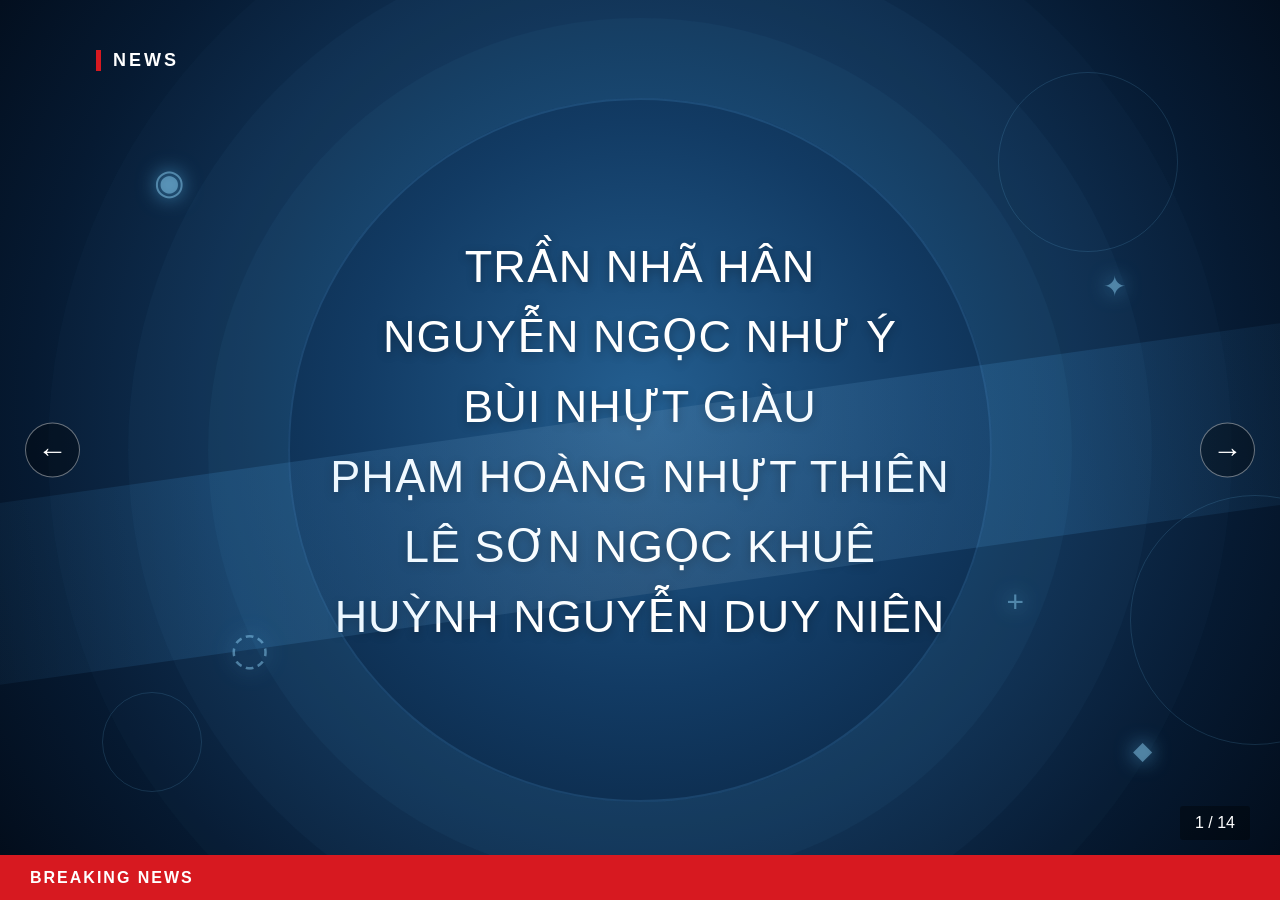
==== index.html @ 6ae09966 "Rename thuyettrinh.html to index.html" ====
<!DOCTYPE html>
<html lang="vi">

<head>
    <meta charset="UTF-8">
    <meta name="viewport" content="width=device-width, initial-scale=1.0">

    <title>My Presentation</title>

    <link rel="stylesheet" href="thuyettrinh2.css">
</head>

<body>

    <div class="floating-elements">
    <div class="orb orb1">◉</div>
    <div class="orb orb2">✦</div>
    <div class="orb orb3">◌</div>
    <div class="orb orb4">+</div>
    <div class="orb orb5">◆</div>

    <div class="ring ring1"></div>
    <div class="ring ring2"></div>
    <div class="ring ring3"></div>
</div>

     <!-- SLIDE 1 -->
    <div class="slide active">
        <div class="content">
            <h1>Trần Nhã Hân</h1>
            <h1>Nguyễn Ngọc Như Ý</h1>
            <h1>Bùi Nhựt Giàu</h1>
            <h1>Phạm Hoàng Nhựt Thiên</h1>
            <h1>Lê Sơn Ngọc Khuê</h1>
            <h1>Huỳnh Nguyễn Duy Niên</h1>

        </div>
    </div>



    <!-- SLIDE 2 -->
    <div class="slide">
        <div class="content">


            <h1> Thực Trạng Vấn Đề Việc Làm Tại Địa Phương  </h1>

            <h2>Chuyển dịch lao động( tích cực)</h2>
            <p>Đang có xu hướng chuyển dịch lao động từ nông nghiệp sang công nghiệp và dịch vụ.</p>
            <p>Quá trình chuyển dịch cơ cấu lao động vẫn còn gặp nhiều khó khăn.</p>
            <h2>Áp lực về việc làm tại chỗ</h2>
            <p>Lao động tương đối dồi dào nhưng nhu cầu tuyển dụng của doanh nghiệp còn hạn chế.</p>
            <p>Cơ hội việc làm tại địa phương chưa đáp ứng đầy đủ nhu cầu của người lao động.</p>
            <p>Một bộ phận lao động phải tìm việc ở nơi khác.</p>
            <h2>Hạn chế về chất lượng lao động</h2>
            <p>Một bộ phận lao động còn hạn chế về tay nghề và trình độ chuyên môn.</p>
            <p>Lao động trẻ thiếu kinh nghiệm thực tế, chưa đáp ứng đầy đủ yêu cầu của doanh nghiệp.</p>
            <p>Kỹ năng và khả năng thích ứng với công việc mới còn hạn chế.</p>
            <h1>

            </h1>


        </div>
    </div>

    <!-- SLIDE 3 -->
    <div class="slide">
        <div class="content">
            <div class="images">
            <img class="img1" src="sodo.jpg">
            <h1>

            </h1>
            <img class="img2" src="tron.jpg">
            </div>
        </div>
    </div>

    <!-- SLIDE 4 -->
    <div class="slide">
        <div class="content">

            <h1>Số dân lao động và nhu cầu tuyển dụng tại Đồng Tháp</h1>

            <div class="chart-info">

                <div class="chart">
                    <img src="bieudocotkep.jpg">
                </div>

                <div class="info">
                    <p>Biểu đồ cột kép về số dân lao động và nhu cầu tuyển dụng của doanh nghiệp ở tỉnh Đồng Tháp( tỉnh Đồng Tháp và Tiền Giang cũ cộng lai khi chưa xác nhập và tỉnh Đồng Tháp mới khi đã xác nhập) trong giai đoạn 2021 – 2026 phản ánh bức tranh toàn diện về sự tăng trưởng quy mô và xu hướng dịch chuyển tích cực của mối quan hệ cung - cầu lao động tại Đồng Tháp.</p>

                    <p>Về nguồn cung, số người trong độ tuổi lao động duy trì ở mức cao và tăng đều từ 2,15 triệu người (năm 2021) lên 2,21 triệu người (năm 2024), và tiếp tục đạt 2,25 triệu người vào năm 2026 sau khi sáp nhập tỉnh. </p>
                    
                    <p>Song song đó, dù nhu cầu tuyển dụng mới chỉ chiếm tỷ trọng nhỏ (do phần lớn người dân đã có việc làm từ trước), cột cầu lao động vẫn ghi nhận sự bứt phá mạnh mẽ từ đáy 0,055 triệu vị trí (năm 2021) lên 0,068 triệu (năm 2024) và dự kiến chạm mốc 0,075 triệu vào năm 2026.</p>

                    <p>Sự biến động đồng bộ này mang lại nhận xét cốt lõi rằng thị trường đang chuyển dịch thành công từ "thừa lao động" sang "thiếu hụt cục bộ" nhờ năng lực hấp thụ việc làm của kinh tế địa phương cải thiện rõ rệt. </p>

                    <p>Đặc biệt, cột mốc hợp nhất tỉnh năm 2025 chính là cú hích chiến lược giúp giải quyết bài toán việc làm tại chỗ bằng cách kết nối nguồn cung dồi dào với các khu công nghiệp vĩ mô, từ đó giảm sâu tỷ lệ thất nghiệp và tạo đà phát triển bền vững.</p>

                </div>
            </div>
        </div>
    </div>

    <!-- SLIDE 5 -->
    <div class="slide">
        <div class="content">

            <h1>Tỉ lệ thất nghiệp tại Đồng Tháp</h1>

            <div class="chart-info">

                <div class="chart">
                    <img src="tilethatnghiep.jpg">
                </div>

                <div class="info">
                    <p>Tỷ lệ thất nghiệp tại Đồng Tháp có xu hướng giảm mạnh và liên tục từ mức đỉnh 4,80% (năm 2021) xuống còn 2,35% (năm 2025), phản ánh sự phục hồi mạnh mẽ và bứt phá của kinh tế địa phương [Vietnam Unemployment Rate By Provinces Annual CEIC].</p>

                    <p>Xu hướng này đang rất phù hợp, tích cực khi nhu cầu tuyển dụng của doanh nghiệp tăng đều qua từng năm, giúp hấp thụ hiệu quả lực lượng lao động dồi dào tại chỗ.</p>

                    <p> Đặc biệt, bước ngoặt sáp nhập vào năm 2025 đã kết nối thành công nguồn lao động lớn với các khu công nghiệp trọng điểm như Long Giang, Tân Hương, giúp người dân có việc làm ổn định ngay tại quê hương mà không cần ly hương lên các thành phố lớn.</p>

                    <p>Dù áp lực thất nghiệp đã được giải tỏa, số liệu này cũng báo hiệu thị trường đang chuyển dịch sang giai đoạn thiếu hụt lao động cục bộ, đòi hỏi tỉnh phải đẩy mạnh đào tạo nghề để đáp ứng kịp thời làn sóng đầu tư mới.</p>

                    <p>(Đây là sơ đồ về tỉ lệ thất nghiệp qua các năm của tỉnh Đồng Tháp và Tiềng Giang cũ trước khi xác nhập và Đồng Tháp mới khi đã xác nhập)</p>


                </div>
            </div>
        </div>
    </div>


    <!-- SLIDE 6 -->
    <div class="slide">
        <div class="content">

            <h1> Nguyên Nhân – Khoảng Cách Giữa Sức Lao Động Và Cơ Hội Việc Làm. </h1>

            <p>Đặc thù nông nghiệp: Mang tính mùa vụ, hết vụ việc làm giảm dù người dân rất bận rộn lúc cao điểm.</p>
            <p>​Lệch pha cung - cầu: Doanh nghiệp cần công nghệ và kỹ năng cao, trong khi một bộ phận lao động chưa đáp ứng được ("chưa có đúng người cho đúng việc").</p>
            <p>​Phân bố không đều: Cơ hội ở nông thôn hạn chế khiến lao động phải đi nơi khác.</p>

        </div>
    </div>


    <!-- SLIDE 7 -->
    <div class="slide">
        <div class="content">

            <h1> Giải pháp – Từ “tạo việc” đến “tạo sinh kế bền vững”</h1>

            <p>Thứ nhất, phát triển mạnh các ngành có khả năng tạo nhiều việc làm. Tỉnh cần tiếp tục thu hút đầu tư vào công nghiệp chế biến nông sản, dịch vụ, thương mại, logistics và du lịch. Đặc biệt, cần phát huy lợi thế nông nghiệp bằng cách chế biến sâu và nâng cao giá trị nông sản, thay vì chỉ sản xuất rồi bán nguyên liệu. Khi giá trị của một sản phẩm tăng lên, cơ hội việc làm cũng có thể tăng theo.</p>
            <p>Thứ hai, đào tạo nghề phải đi cùng nhu cầu thực tế. Nhà trường và cơ sở giáo dục nghề nghiệp cần phối hợp với doanh nghiệp để người học được trang bị đúng những kỹ năng thị trường cần. Người lao động cũng cần chủ động học tập, nâng cao trình độ và khả năng sử dụng công nghệ.</p>
            <p>Thứ ba, đa dạng hóa sinh kế ở nông thôn. Bên cạnh sản xuất nông nghiệp, cần phát triển làng nghề, hợp tác xã, kinh tế hộ, du lịch cộng đồng và các ngành dịch vụ. Khi người dân có thêm việc làm ngoài mùa vụ, nguy cơ thiếu việc làm sẽ giảm và thu nhập cũng ổn định hơn.</p>

        </div>
    </div>

     <!-- SLIDE 8 -->
    <div class="slide">
        <div class="content">
            <p>Thứ tư, tăng cường kết nối cung – cầu lao động. Các phiên giao dịch việc làm, hoạt động tư vấn nghề nghiệp và giới thiệu việc làm cần được tổ chức thường xuyên hơn. Điều quan trọng không chỉ là đưa người lao động đến với doanh nghiệp, mà còn phải giúp họ biết mình phù hợp với công việc nào và cần bổ sung kỹ năng gì.</p>
            <p>Cuối cùng, người lao động cần thay đổi từ tâm thế “chờ việc” sang “chủ động tạo cơ hội”: học nghề, học kỹ năng mới, mạnh dạn khởi nghiệp và tìm kiếm những hướng đi phù hợp với năng lực của bản thân.</p>
            <p>Tóm lại vấn đề việc làm trên địa bàn tỉnh đồng tháp nói riêng và nước việt nam nói chung đang có có những gam màu tích cực nhưng song hành với đó vẫn là 1 số hạn chế cần được khắc phục và muốn giải quyết bài toán ấy, cần sự đồng hành của Nhà nước trong việc tạo môi trường phát triển, doanh nghiệp trong việc mở rộng cơ hội việc làm và người lao động trong việc chủ động nâng cao năng lực.</p>
            <p>Bởi suy cho cùng, một công việc không chỉ nuôi sống một con người; một việc làm bền vững có thể nuôi dưỡng cả một gia đình, và hàng nghìn việc làm có thể tạo nên sức sống cho cả một quê hương.</p>

        </div>
    </div>






    <!-- SLIDE 9 -->
    <div class="slide">
        <div class="content">

           <img src="ChatGPT Image 18_33_27 16 thg 9, 2026.png">

        </div>
    </div>


    <!-- SLIDE 10 -->
    <div class="slide">
        <div class="content">

            <h1> Ý Nghĩa – Khi Việc Làm Trở Thành Nền Móng Của Một Quê Hương Phát Triển</h1>

            <p>Giải quyết thất nghiệp và thiếu việc làm trước hết là giúp người dân có thu nhập và ổn định cuộc sống. Nhưng ý nghĩa của việc làm còn lớn hơn một khoản tiền lương.</p>
            <p>Một người có việc làm có thể chăm lo tốt hơn cho gia đình. Một gia đình có thu nhập ổn định sẽ có điều kiện đầu tư cho giáo dục và tương lai của con cái. Hàng nghìn người có việc làm sẽ tạo nên sức mua, sức sản xuất và động lực phát triển cho cả địa phương.</p>
            <p>Đặc biệt, giải quyết việc làm còn giúp khai thác tốt nguồn nhân lực tại chỗ, hạn chế tình trạng người trẻ phải rời quê chỉ vì thiếu cơ hội. Khi người dân có thể học tập, làm việc và lập nghiệp ngay trên quê hương, Đồng Tháp không chỉ giữ được nguồn lao động mà còn giữ được những ước mơ và khát vọng phát triển của thế hệ trẻ.</p>
            
        </div>
    </div>


     <!-- SLIDE 11 -->
    <div class="slide">
        <div class="content">
            <h1>Nhận xét sự thay đổi thu nhập bình quân đầu người một tháng của các vùng năm 2024 so với năm 2024 (so với năm 2010)</h1>

            <h2>Xu hướng tăng trưởng diện rộng: </h2>
                <p>Thu nhập bình quân đầu người của tất cả các vùng trên cả nước đều chứng kiến sự bứt phá mạnh mẽ qua các năm, phản ánh rõ nét thành tựu phát triển kinh tế và đời sống người dân ngày càng được nâng cao.</p>
            <h2>​Dẫn chứng minh họa thực tế:</h2>
            <p>​Vùng Trung du và miền núi phía Bắc tăng từ 907 nghìn đồng (2010) lên 3.749 nghìn đồng (2024) (tăng gấp khoảng 4,1 lần).</p>
            <p>​Vùng Bắc Trung Bộ có tốc độ vươn lên rất ấn tượng, tăng từ 903 nghìn đồng lên 4.630 nghìn đồng (tăng hơn 5 lần).</p>
            <p>​Vùng Đông Nam Bộ và Đồng Bằng Sông Hồng  tiếp tục khẳng định vị trọng điểm dẫn  đầu cả nước về giá trị tuyệt đối, tăng từ 2.212 nghìn đồng lên 6.860 nghìn đồng và từ 1561 lên 6840</p>
            </div>
    </div>

     <!-- SLIDE 12 -->
    <div class="slide">
        <div class="content">
            <h1>​ Nhận xét sự phân hoá thu nhập theo vùng của từng năm</h1>

            <p>​Chênh lệch vùng miền sâu sắc: Ở mỗi thời điểm, bức tranh thu nhập luôn tồn tại sự phân hóa rõ rệt. Nhóm các vùng kinh tế đầu tàu (Đông Nam Bộ, Đồng bằng sông Hồng) luôn giữ đỉnh bảng với mức thu nhập cao vượt trội; trong khi các khu vực có địa hình khó khăn (như Trung du và miền núi phía Bắc hay Tây Nguyên) thường có mức thu nhập thấp hơn đáng kể.</p>
            <p>​Khoảng cách tuyệt đối bị nới rộng: Do điểm xuất phát ban đầu giữa các vùng không đồng đều, khoảng cách chênh lệch về giá trị tiền tệ thực tế giữa vùng cao nhất và vùng thấp nhất ngày càng doãng ra theo thời gian, cho thấy sự tăng trưởng chưa thực sự đồng đều về tốc độ giữa các vùng.</p>

        </div>
    </div>

     <!-- SLIDE 13 -->
    <div class="slide">
        <div class="content">
            
            <img src="nhanxet.jpg">


        </div>
    </div>

     <!-- SLIDE 14 -->
    <div class="slide">
        <div class="content">
            <h1>Kết luận khái quát</h1>

            <p>​Sự gia tăng thu nhập trên phạm vi toàn quốc là minh chstyleứng sinh động cho sự đi lên của nền kinh tế đất nước.</p>
            <p>​Tuy nhiên, bài toán phân hóa thu nhập giữa các vùng vẫn còn đó, phản ánh sự chênh lệch về trình độ phát triển kinh tế, cơ cấu lao động và tiềm năng thu hút đầu tư giữa các khu vực trong cả nước vì vậy đây là đề tài cần được bàn luận để đựa ra những giải pháp trọng tâm cải thiện nền kinh tế đồng điệu trên cả nước</p>

        </div>
    </div>

    <!-- MŨI TÊN -->
     <button class="arrow" id="prev">←</button>
    <button class="arrow" id="next">→</button>


    <!-- SỐ SLIDE -->
    <div id="counter">1 / 14</div>


    <script src="thuyettrinh3.js"></script>

</body>
</html>
---- thuyettrinh2.css ----
* {
    box-sizing: border-box;
    margin: 0;
    padding: 0;
}

body {
    background: #111827;
    font-family: Arial, sans-serif;
    overflow: hidden;
}

/* SLIDE */

.slide {
    width: 100vw;
    height: 100vh;

    display: none;
    justify-content: center;
    align-items: center;

    position: relative;
    overflow: hidden;

    background:
        radial-gradient(
            circle at 50% 45%,
            #245f91 0%,
            #123b64 35%,
            #061a32 75%,
            #020b18 100%
        );

    color: white;
}


.slide.active {
    display: flex;
}

/* ĐƯỜNG TRANG TRÍ PHÍA TRÊN */

.slide::before {
    content: "";

    position: absolute;

    width: 700px;
    height: 700px;

    border: 2px solid rgba(100, 190, 255, 0.15);

    border-radius: 50%;

    top: 50%;
    left: 50%;

    transform: translate(-50%, -50%);

    box-shadow:
        0 0 0 80px rgba(100, 190, 255, 0.04),
        0 0 0 160px rgba(100, 190, 255, 0.03),
        0 0 0 240px rgba(100, 190, 255, 0.02);
}

.slide .content::after {
    content: "";

    position: absolute;

    width: 150%;
    height: 180px;

    top: 45%;
    left: -25%;

    background: linear-gradient(
        90deg,
        transparent,
        rgba(80, 180, 255, 0.15),
        rgba(255, 255, 255, 0.08),
        rgba(80, 180, 255, 0.15),
        transparent
    );

    transform: rotate(-8deg);

    pointer-events: none;
}

/* NỘI DUNG */

.content {
    width: 85%;
    height: 80%;

    display: flex;

    flex-direction: column;

    justify-content: center;
    align-items: center;

    text-align: center;

    position: relative;
}

/* LOGO NEWS */

.content::before {
    content: "NEWS";

    position: absolute;

    top: -40px;
    left: 0;

    font-size: 18px;
    font-weight: bold;

    letter-spacing: 3px;

    color: #ffffff;

    border-left: 5px solid #d71920;

    padding-left: 12px;
}

/* TIÊU ĐỀ */

h1 {
    font-size: 45px;

    font-weight: 500;

    letter-spacing: 1px;

    margin-bottom: 17px;

    text-transform: uppercase;

    text-shadow: 0 3px 10px rgba(0, 0, 0, 0.3);
}

/* DÒNG MÔ TẢ */

p {
    font-size: 24px;

    color: #dce8f5;

    line-height: 1.6;
}

/* VIDEO */

video {
    width: 85%;
    max-width: 800px;
    height: 600px;

    margin-top: 30px;

    border: 4px solid white;

    border-radius: 4px;

    box-shadow:
        0 10px 30px rgba(0, 0, 0, 0.5);
}

/* THANH DƯỚI */

.slide::after {
    content: "BREAKING NEWS";

    position: absolute;

    bottom: 0;
    left: 0;

    width: 100%;

    height: 45px;

    display: flex;

    align-items: center;

    padding-left: 30px;

    background: #d71920;

    color: white;

    font-size: 16px;

    font-weight: bold;

    letter-spacing: 2px;
}

/* MŨI TÊN */

.arrow {
    position: fixed;

    top: 50%;

    transform: translateY(-50%);

    width: 55px;
    height: 55px;

    border: 1px solid rgba(255, 255, 255, 0.4);

    border-radius: 50%;
    background: rgba(0, 0, 0, 0.35);

    color: white;

    font-size: 30px;

    cursor: pointer;

    transition: 0.25s;

    z-index: 10;
}

.arrow:hover {
    background: #d71920;

    transform: translateY(-50%) scale(1.1);
}

#prev {
    left: 25px;
}

#next {
    right: 25px;
}

/* SỐ SLIDE */

#counter {
    position: fixed;

    bottom: 60px;
    right: 30px;

    color: white;

    font-size: 16px;

    background: rgba(0, 0, 0, 0.35);

    padding: 8px 15px;

    border-radius: 3px;

    z-index: 10;
}

/* CÁC VẬT THỂ BAY XUNG QUANH */

.floating-elements {
    position: fixed;

    width: 100%;
    height: 100%;

    top: 0;
    left: 0;

    pointer-events: none;

    overflow: hidden;

    z-index: 1;
}


/* Các chấm / biểu tượng */

.orb {
    position: absolute;

    color: rgba(150, 220, 255, 0.45);

    font-size: 35px;

    text-shadow: 0 0 20px rgba(100, 200, 255, 0.7);

    animation: floating 6s ease-in-out infinite;
}


/* Vị trí */

.orb1 {
    top: 18%;
    left: 12%;

    animation-delay: 0s;
}

.orb2 {
    top: 30%;
    right: 12%;

    font-size: 28px;

    animation-delay: 1s;
}

.orb3 {
    bottom: 25%;
    left: 18%;

    font-size: 45px;

    animation-delay: 2s;
}

.orb4 {
    top: 65%;
    right: 20%;

    font-size: 30px;

    animation-delay: 3s;
}

.orb5 {
    bottom: 15%;
    right: 10%;

    font-size: 25px;

    animation-delay: 4s;
}


/* Vòng tròn */

.ring {
    position: absolute;

    border: 1px solid rgba(120, 210, 255, 0.15);

    border-radius: 50%;

    animation: rotate 15s linear infinite;
}

.ring1 {
    width: 180px;
    height: 180px;

    top: 8%;
    right: 8%;
}

.ring2 {
    width: 100px;
    height: 100px;

    bottom: 12%;
    left: 8%;

    animation-duration: 10s;
}

.ring3 {
    width: 250px;
    height: 250px;

    top: 55%;
    right: -100px;

    animation-duration: 20s;
}


/* Chuyển động bay */

@keyframes floating {

    0% {
        transform: translate(0, 0) rotate(0deg);
    }

    25% {
        transform: translate(15px, -20px) rotate(10deg);
    }

    50% {
        transform: translate(-10px, -35px) rotate(-5deg);
    }

    75% {
        transform: translate(-20px, -10px) rotate(8deg);
    }

    100% {
        transform: translate(0, 0) rotate(0deg);
    }
}


/* Vòng tròn xoay */

@keyframes rotate {

    from {
        transform: rotate(0deg);
    }

    to {
        transform: rotate(360deg);
    }
}
img {
    max-width: 85%;
    max-height: 90vh;
    width: auto;
    height: auto;
    object-fit: contain;
}

.images {
    display: flex;
    justify-content: center;
    align-items: center;
    gap: 30px;
}

.img1 {
    width: 500px;
    max-height: 500px;
    object-fit: contain;
}

.img2 {
    width: 500px;
    max-height: 500px;
    object-fit: contain;
}

.chart-info {
    width: 100%;
    display: flex;
    align-items: center;
    justify-content: center;
    gap: 35px;
}

.chart {
    width: 48%;
    display: flex;
    justify-content: center;
}

.chart img {
    max-width: 100%;
    max-height: 48vh;
    object-fit: contain;
}

.info {
    width: 48%;
    max-height: 50vh;
    overflow-y: auto;
    text-align: left;
    padding-right: 10px;
}

.info p {
    font-size: 18px;
    line-height: 1.45;
    margin-bottom: 12px;
}
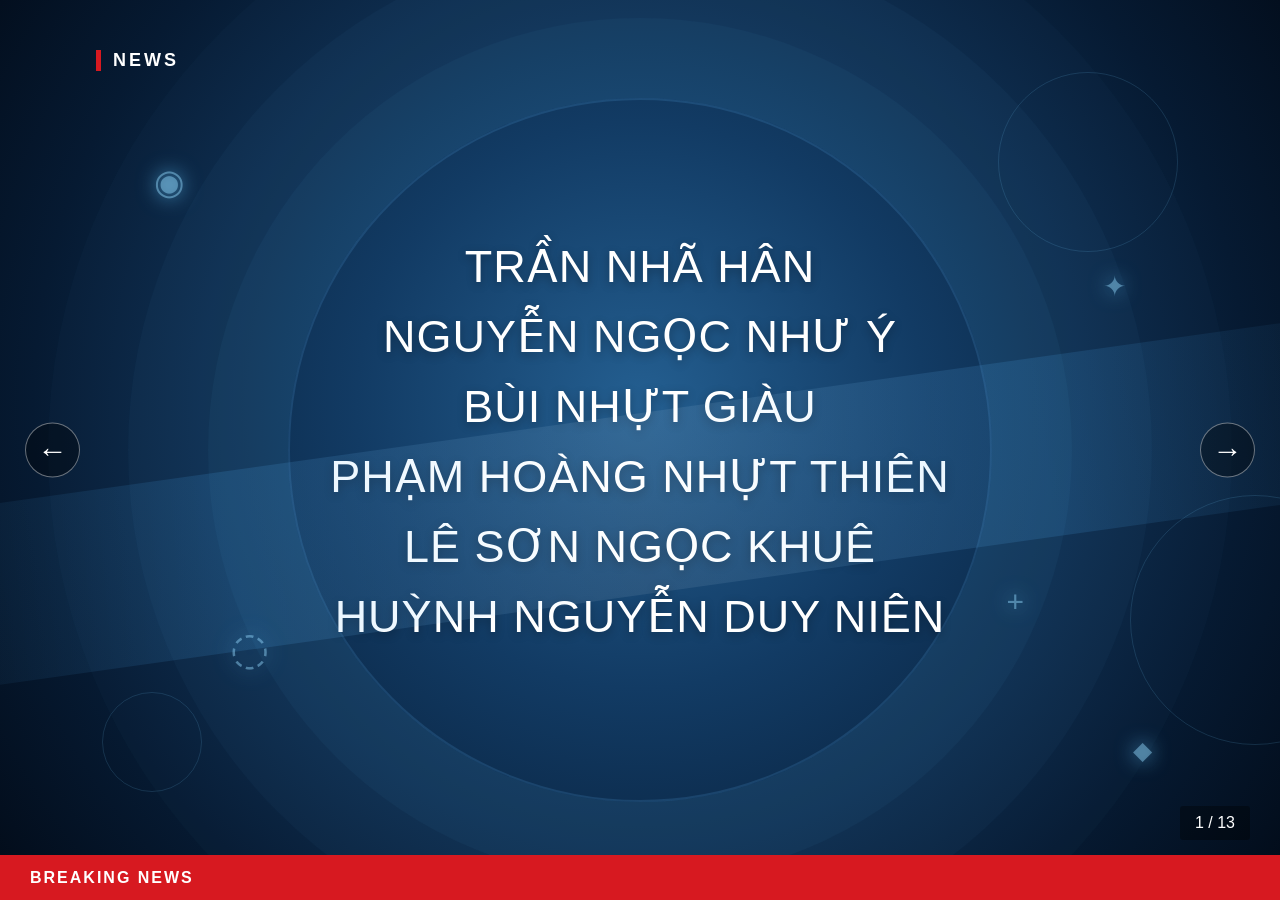
==== commit d33603a4: "Update index.html" ====
--- a/index.html
+++ b/index.html
@@ -68,19 +68,6 @@
     <!-- SLIDE 3 -->
     <div class="slide">
         <div class="content">
-            <div class="images">
-            <img class="img1" src="sodo.jpg">
-            <h1>
-
-            </h1>
-            <img class="img2" src="tron.jpg">
-            </div>
-        </div>
-    </div>
-
-    <!-- SLIDE 4 -->
-    <div class="slide">
-        <div class="content">
 
             <h1>Số dân lao động và nhu cầu tuyển dụng tại Đồng Tháp</h1>
 
@@ -106,7 +93,7 @@
         </div>
     </div>
 
-    <!-- SLIDE 5 -->
+    <!-- SLIDE 4 -->
     <div class="slide">
         <div class="content">
 
@@ -136,7 +123,7 @@
     </div>
 
 
-    <!-- SLIDE 6 -->
+    <!-- SLIDE 5 -->
     <div class="slide">
         <div class="content">
 
@@ -150,7 +137,7 @@
     </div>
 
 
-    <!-- SLIDE 7 -->
+    <!-- SLIDE 6 -->
     <div class="slide">
         <div class="content">
 
@@ -163,7 +150,7 @@
         </div>
     </div>
 
-     <!-- SLIDE 8 -->
+     <!-- SLIDE 7 -->
     <div class="slide">
         <div class="content">
             <p>Thứ tư, tăng cường kết nối cung – cầu lao động. Các phiên giao dịch việc làm, hoạt động tư vấn nghề nghiệp và giới thiệu việc làm cần được tổ chức thường xuyên hơn. Điều quan trọng không chỉ là đưa người lao động đến với doanh nghiệp, mà còn phải giúp họ biết mình phù hợp với công việc nào và cần bổ sung kỹ năng gì.</p>
@@ -179,17 +166,17 @@
 
 
 
+    <!-- SLIDE 8 -->
+    <div class="slide">
+        <div class="content">
+
+           <img src="ChatGPT Image 18_33_27 16 thg 9, 2026.png">
+
+        </div>
+    </div>
+
+
     <!-- SLIDE 9 -->
-    <div class="slide">
-        <div class="content">
-
-           <img src="ChatGPT Image 18_33_27 16 thg 9, 2026.png">
-
-        </div>
-    </div>
-
-
-    <!-- SLIDE 10 -->
     <div class="slide">
         <div class="content">
 
@@ -203,7 +190,7 @@
     </div>
 
 
-     <!-- SLIDE 11 -->
+     <!-- SLIDE 10 -->
     <div class="slide">
         <div class="content">
             <h1>Nhận xét sự thay đổi thu nhập bình quân đầu người một tháng của các vùng năm 2024 so với năm 2024 (so với năm 2010)</h1>
@@ -217,7 +204,7 @@
             </div>
     </div>
 
-     <!-- SLIDE 12 -->
+     <!-- SLIDE 11 -->
     <div class="slide">
         <div class="content">
             <h1>​ Nhận xét sự phân hoá thu nhập theo vùng của từng năm</h1>
@@ -228,7 +215,7 @@
         </div>
     </div>
 
-     <!-- SLIDE 13 -->
+     <!-- SLIDE 12 -->
     <div class="slide">
         <div class="content">
             
@@ -238,7 +225,7 @@
         </div>
     </div>
 
-     <!-- SLIDE 14 -->
+     <!-- SLIDE 13 -->
     <div class="slide">
         <div class="content">
             <h1>Kết luận khái quát</h1>
@@ -255,7 +242,7 @@
 
 
     <!-- SỐ SLIDE -->
-    <div id="counter">1 / 14</div>
+    <div id="counter">1 / 13</div>
 
 
     <script src="thuyettrinh3.js"></script>
